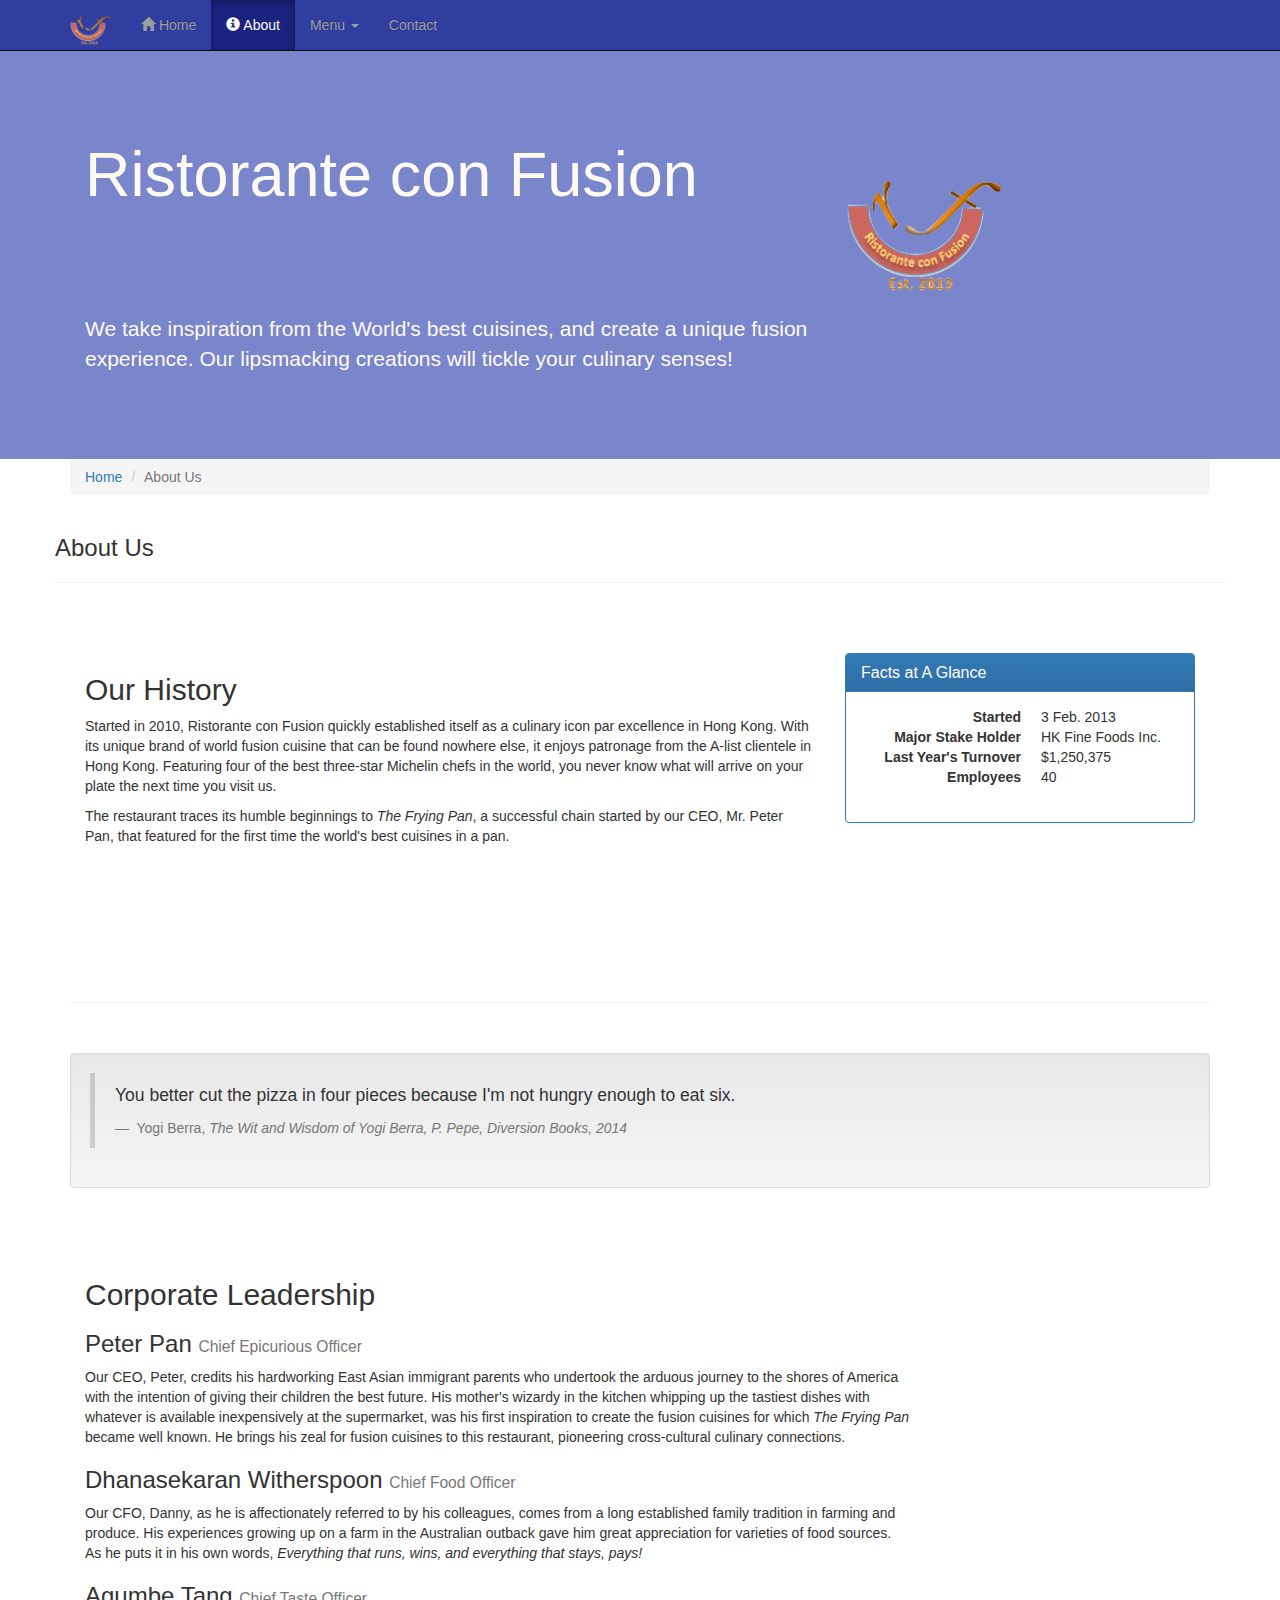
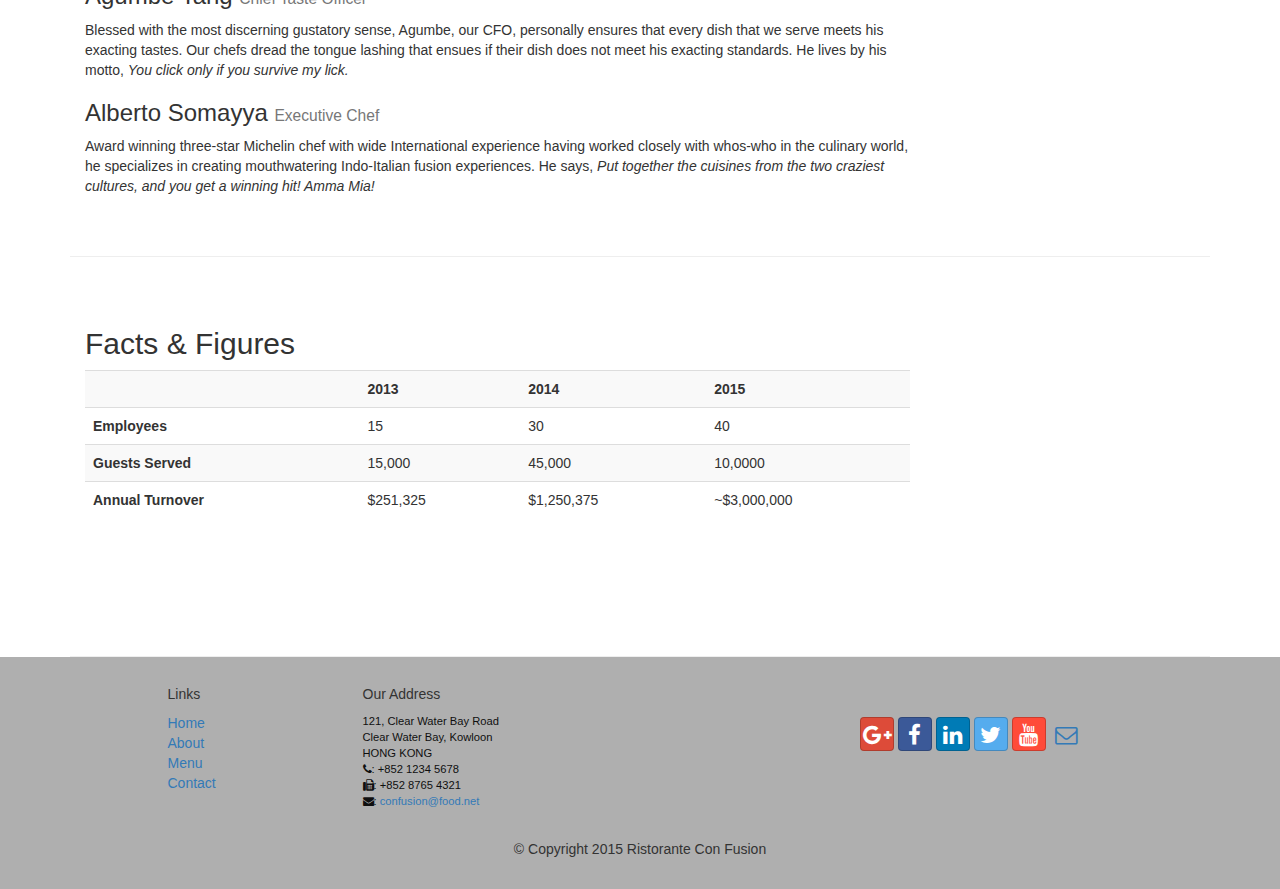
==== aboutus.html @ fd337906 "uploading project" ====
<!DOCTYPE html>
<!-- saved from url=(0086)file:///C:/Users/lesli_000/Desktop/Front%20End%20UI/conFusion/aboutus%20-%20Copy.html# -->
<html lang="en"><head><meta http-equiv="Content-Type" content="text/html; charset=UTF-8">
     
    <meta http-equiv="X-UA-Compatible" content="IE=edge">
    <meta name="viewport" content="width=device-width, initial-scale=1">
    <!-- The above 3 meta tags *must* come first in the head; any other head 
         content must come *after* these tags -->
    <title>Ristorante Con Fusion: About Us</title>
        <!-- Bootstrap -->
    <link href="css/bootstrap.min.css" rel="stylesheet">
    <link href="css/bootstrap-theme.min.css" rel="stylesheet">
    <link href="css/font-awesome.min.css" rel="stylesheet">
    <link href="css/bootstrap-social.css" rel="stylesheet">
    <link href="css/mystyles.css" rel="stylesheet">

    <!-- HTML5 shim and Respond.js for IE8 support of HTML5 elements and media queries -->
    <!-- WARNING: Respond.js doesn't work if you view the page via file:// -->
    <!--[if lt IE 9]>
      <script src="https://oss.maxcdn.com/html5shiv/3.7.2/html5shiv.min.js"></script>
      <script src="https://oss.maxcdn.com/respond/1.4.2/respond.min.js"></script>
    <![endif]-->
</head>

<body>
    <nav class="navbar navbar-inverse navbar-fixed-top" role="navigation">
        <div class="container">
            <div class="navbar-header">
                <button type="button" class="navbar-toggle collapsed" data-toggle="collapse" data-target="#navbar" aria-expanded="false" aria-controls="navbar">
                    <span class="sr-only">Toggle navigation</span>
                    <span class="icon-bar"></span>
                    <span class="icon-bar"></span>
                    <span class="icon-bar"></span>
                </button>
                <a class="navbar-brand" href="index.html"><img src="img/logo.png" height="30" width="41"></a>
            </div>
            <div id="navbar" class="navbar-collapse collapse">
                <ul class="nav navbar-nav">
                    <li> <a href="index.html"><span class="glyphicon glyphicon-home" aria-hidden="true"></span> Home</a></li>


                    <li class="active"><a href="aboutus.html"><span class="glyphicon glyphicon-info-sign" aria-hidden="true"></span> About</a> </li>

                     <li class="dropdown">
                <a href="#" class="dropdown-toggle" data-toggle="dropdown" role="button" aria-haspopup="true" aria-expanded="false"> Menu <span class="caret"></span></a>

                <ul class="dropdown-menu">
                    <li><a href="#">Appetizers</a></li>
                    <li><a href="#">Main Courses</a></li>
                    <li><a href="#">Desserts</a></li>
                    <li><a href="#">Drinks</a></li>
                    <li role="separator" class="divider"></li>
                    <li class="dropdown-header">Specials</li>
                    <li><a href="#">Lunch Buffet</a></li>
                    <li><a href="#">Weekend Brunch</a></li>
                </ul>
            </li>



                    <li><a href="contact.html">Contact</a></li>
                </ul>
            </div>
        </div>
    </nav>  
    <header class="jumbotron">

        <!-- Main component for a primary marketing message or call to action -->

        <div class="container">
            <div class="row row-header">
                <div class="col-xs-12 col-sm-8">
                    <h1>Ristorante con Fusion</h1>
                    <p style="padding:40px;"></p>
                    <p>We take inspiration from the World's best cuisines, and create a unique fusion experience. Our lipsmacking creations will tickle your culinary senses!</p>
                </div>
                  <div class="col-xs-12 col-sm-2">
                    <p style="padding:20px;"></p>
                    <img src="img/logo.png" class="img-responsive">
                </div>
            </div>
        </div>
    </header>

    <div>
        <div class="container">
            <div>
                <ol class="breadcrumb">
                <li><a href="index.html">Home</a></li>
                <li class="active">About Us 
                </li>
                </ol>
            </div>







            
            <div class="row">
               <h3>About Us</h3>
               <hr>
            </div>
        
        
        <div class="row row-content">
            <div class="col-xs-12 col-sm-8">
                <h2>Our History</h2>
                <p>Started in 2010, Ristorante con Fusion quickly established itself as a culinary icon par excellence in Hong Kong. With its unique brand of world fusion cuisine that can be found nowhere else, it enjoys patronage from the A-list clientele in Hong Kong.  Featuring four of the best three-star Michelin chefs in the world, you never know what will arrive on your plate the next time you visit us.</p>
                <p>The restaurant traces its humble beginnings to <em>The Frying Pan</em>, a successful chain started by our CEO, Mr. Peter Pan, that featured for the first time the world's best cuisines in a pan.</p>
            </div>
            

        	<div class="col-xs-12 col-sm-4">
        	<div class="panel panel-primary">

        	<div class="panel-heading">
        		<h3 class="panel-title">Facts at A Glance</h3>
        	</div>

        	<div class="panel-body">
        		<dl class="dl-horizontal">
        			<dt>Started</dt>
        			<dd>3 Feb. 2013</dd>
        			<dt>Major Stake Holder</dt>
        			<dd>HK Fine Foods Inc.</dd>
        			<dt>Last Year's Turnover</dt>
        			<dd>$1,250,375</dd>
        			<dt>Employees</dt>
        			<dd>40</dd>
        		</dl>
        	</div>
        </div>
        </div>
    </div>

			<div>
                <p style="padding:20px;"></p>
            </div>


    <div class="well">
    	<blockquote>
    		<p>You better cut the pizza in four pieces because I'm not hungry enough to eat six.</p>
    		<footer> Yogi Berra,
    			<cite>The Wit and Wisdom of Yogi Berra, P. Pepe, Diversion Books, 2014</cite>
    		</footer>
    	</blockquote>
    </div>


        


        <div class="row row-content">
            <div class="col-xs-12 col-sm-9">
                <h2>Corporate Leadership</h2>
                <h3>Peter Pan <small>Chief Epicurious Officer</small></h3>
                <p>Our CEO, Peter, credits his hardworking East Asian immigrant parents who undertook the arduous journey to the shores of America with the intention of giving their children the best future. His mother's wizardy in the kitchen whipping up the tastiest dishes with whatever is available inexpensively at the supermarket, was his first inspiration to create the fusion cuisines for which <em>The Frying Pan</em> became well known. He brings his zeal for fusion cuisines to this restaurant, pioneering cross-cultural culinary connections.</p>
                <h3>Dhanasekaran Witherspoon <small>Chief Food Officer</small></h3>
                <p>Our CFO, Danny, as he is affectionately referred to by his colleagues, comes from a long established family tradition in farming and produce. His experiences growing up on a farm in the Australian outback gave him great appreciation for varieties of food sources. As he puts it in his own words, <em>Everything that runs, wins, and everything that stays, pays!</em></p>
                <h3>Agumbe Tang <small>Chief Taste Officer</small></h3>
                <p>Blessed with the most discerning gustatory sense, Agumbe, our CFO, personally ensures that every dish that we serve meets his exacting tastes. Our chefs dread the tongue lashing that ensues if their dish does not meet his exacting standards. He lives by his motto, <em>You click only if you survive my lick.</em></p>
                <h3>Alberto Somayya <small>Executive Chef</small></h3>
                <p>Award winning three-star Michelin chef with wide International experience having worked closely with whos-who in the culinary world, he specializes in creating mouthwatering Indo-Italian fusion experiences. He says, <em>Put together the cuisines from the two craziest cultures, and you get a winning hit! Amma Mia!</em></p>
            </div>
             <div>
                <p style="padding:20px;"></p>
            </div>
       </div>



    <div class="row row-content">
        	<div class="col-xs-12 col-sm-9">
        	<h2>Facts &amp; Figures</h2> 
        	

        		<div class="table-responsive">
        		<table class="table table-striped">
        			<tbody><tr>
        				<td>
        					&nbsp;
        				</td>
        				<th>
        					2013
        				</th>
        				<th>
        					2014
        				</th>
        				<th>
        					2015
        				</th>
        			</tr>
        			<tr>
        				<th>
        					Employees
        				</th>
        				<td>
        					15
        				</td>
        				<td>
        					30
        				</td>
        				<td>
        					40
        				</td>

        			</tr>
        			<tr>
        				<th>
        					Guests Served
        				</th>
        				<td>
        					15,000
        				</td>
        				<td>
        					45,000
        				</td>
        				<td>
        					10,0000
        				</td>
        			</tr>
        			<tr>
        				<th>
        					Annual Turnover
        				</th>
        				<td>
        					$251,325
        				</td>
        				<td>
        					$1,250,375
        				</td>
        				<td>
        					~$3,000,000
        				</td>

        			</tr>
        		</tbody></table>
        		</div>
        	</div>




        	<div class="col-xs-12 col-sm-3">
        		<p style="padding:20px;"></p>
        	</div>

        </div>
        </div>




    <footer class="row-footer">
        <div class="container">
            <div class="row">             
                <div class="col-xs-5 col-xs-offset-1 col-sm-2 col-sm-offset-1">
                    <h5>Links</h5>
                    <ul class="list-unstyled">
                        <li><a href="index.html">Home</a></li>
                        <li><a href="aboutus.html">About</a></li>
                        <li><a href="#">Menu</a></li>
                        <li><a href="contact.html">Contact</a></li>
                    </ul>
                </div>
                <div class="col-xs-6 col-sm-5">
                    <h5>Our Address</h5>
                    <address>
		              121, Clear Water Bay Road<br>
		              Clear Water Bay, Kowloon<br>
		              HONG KONG<br>
		              <i class="fa fa-phone"></i>: +852 1234 5678<br>
		              <i class="fa fa-fax"></i>: +852 8765 4321<br>
		              <i class="fa fa-envelope"></i>: 
                        <a href="mailto:confusion@food.net">confusion@food.net</a>
		           </address>
                </div>
                <div class="col-xs-12 col-sm-4">
                    <div class="nav navbar-nav" style="padding: 40px 10px;">
                        <a class="btn btn-social-icon btn-google-plus" href="http://google.com/+"><i class="fa fa-google-plus"></i></a>
                        <a class="btn btn-social-icon btn-facebook" href="http://www.facebook.com/profile.php?id="><i class="fa fa-facebook"></i></a>
                        <a class="btn btn-social-icon btn-linkedin" href="http://www.linkedin.com/in/"><i class="fa fa-linkedin"></i></a>
                        <a class="btn btn-social-icon btn-twitter" href="http://twitter.com/"><i class="fa fa-twitter"></i></a>
                        <a class="btn btn-social-icon btn-youtube" href="http://youtube.com/"><i class="fa fa-youtube"></i></a>
                        <a class="btn btn-social-icon" href="mailto:"><i class="fa fa-envelope-o"></i></a>
                    </div>
                </div>
                <div class="col-xs-12">
                    <p style="padding:10px;"></p>
                    <p align="center">© Copyright 2015 Ristorante Con Fusion</p>
                </div>
            </div>
        </div>
    </footer>
    <!-- jQuery (necessary for Bootstrap's JavaScript plugins) -->
    <script src="js/jquery.min.js"></script>
    <!-- Include all compiled plugins (below), or include individual files as needed -->
    <script src="js/bootstrap.min.js"></script>


</div></body></html>
---- css/mystyles.css ----
.row-header {
    margin:0px auto;
    padding:0px auto;
}

.row-content {
    margin:0px auto;
    padding: 50px 0px 50px 0px;
    border-bottom: 1px ridge;
    min-height:400px;
}

.row-footer {
    background-color: #AfAfAf;
    margin:0px auto;
    padding: 20px 0px 20px 0px;
}

.jumbotron {
	padding: 70px 30px 70px 30px;
	margin: 0px auto;
	background: #7986CB;
	color: floralwhite;
}

address {
	font-size:80%;
	margin:0px;
	color: #0f0f0f;
}

body {
	align: center;
	padding: 50px 0px 0px 0px;
	z-index: 0;
}

.navbar-inverse {
	background:#303F9F;
}

.navbar-inverse .navbar-nav > .active > a,
.navbar-inverse .navbar-nav > .active > a:hover,
.navbar-inverse .navbar-nav > .active > a:focus {

	color:#fff;
	background: #1A237E;
}


.navbar-inverse .navbar-nav > .open > a,
.navbar-inverse .navbar-nav > .open > a:hover,
.navbar-inverse .navbar-nav > .open > a:focus {
	color: #fff;
	background: #1A237E;
}

.navbar-inverse .navbar-nav .open .dropdown-menu > li > a,
.navbar-inverse .navbar-nav .open .dropdown-menu {
	background-color: #303F9F;
	color:#eeeeee;
}


.navbar-inverse .navbar-nav .open .dropdown-menu > li > a:hover {
	color: #000000;
}
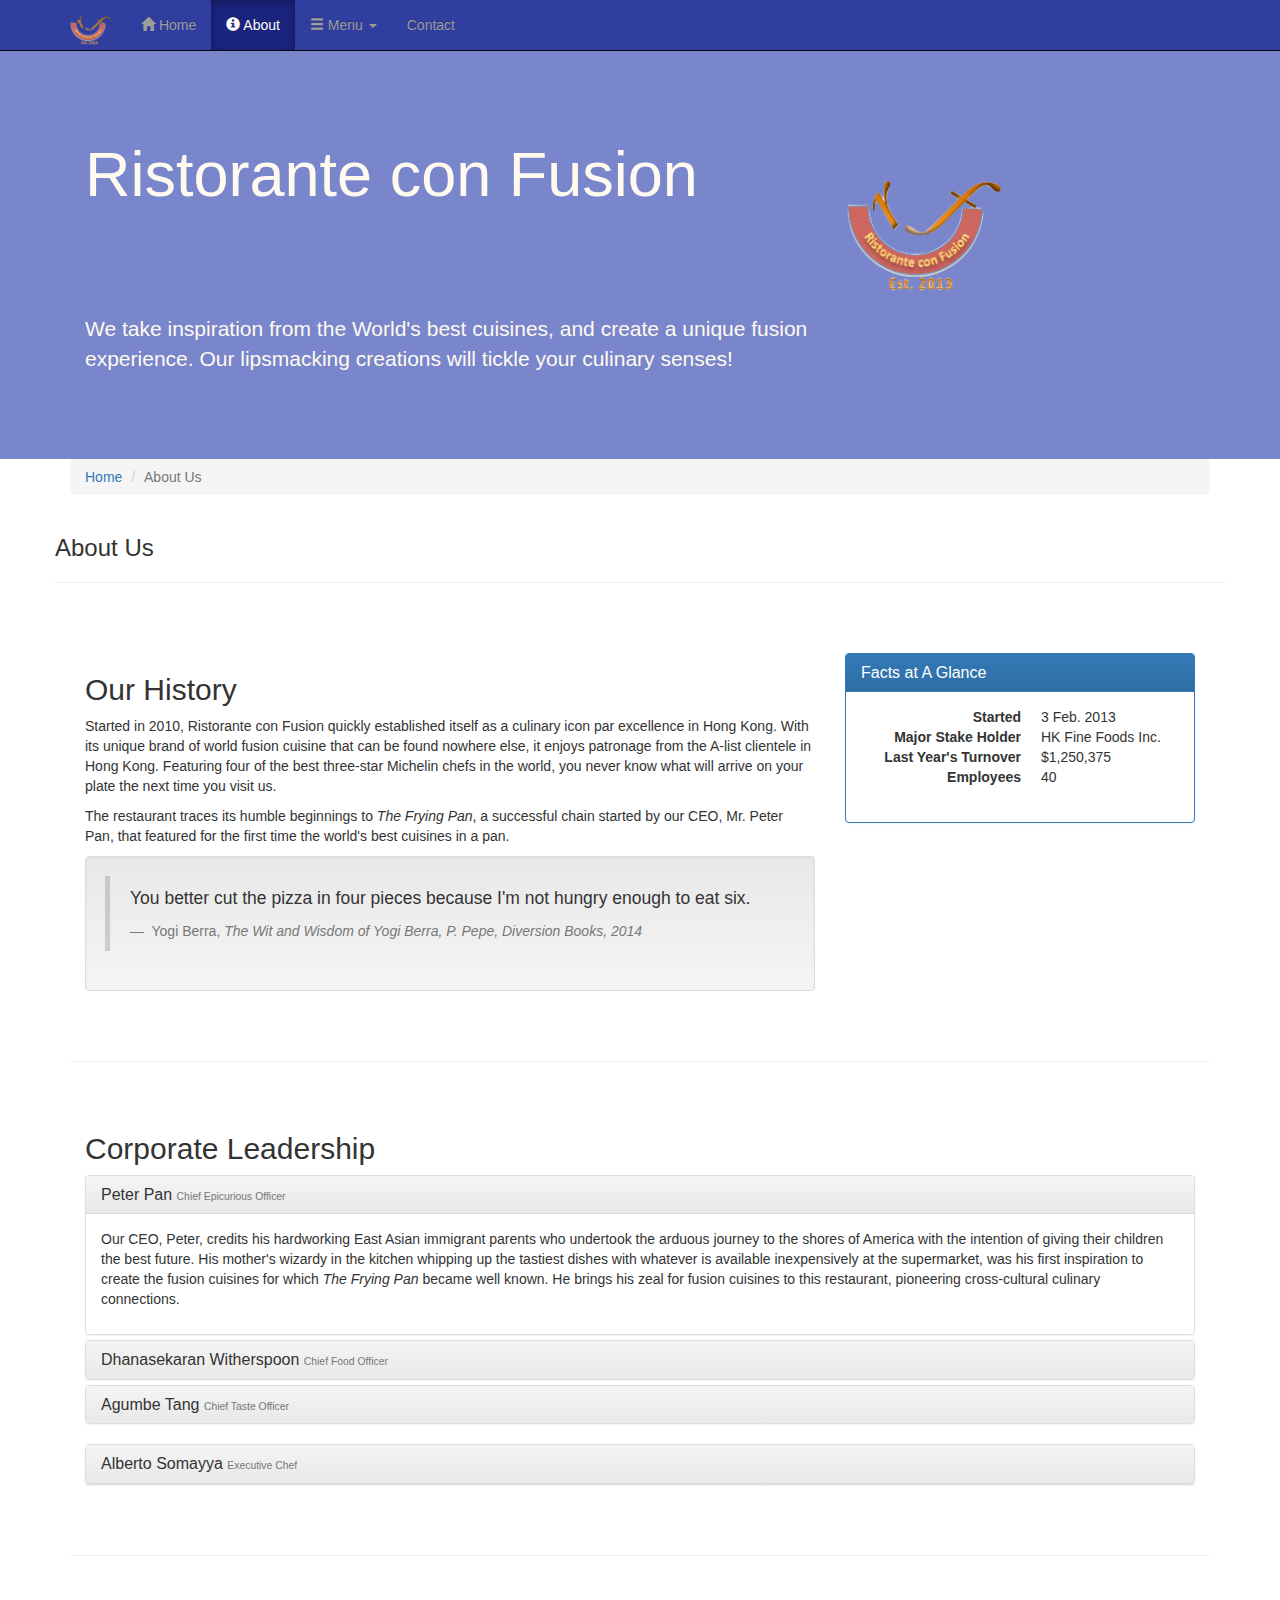
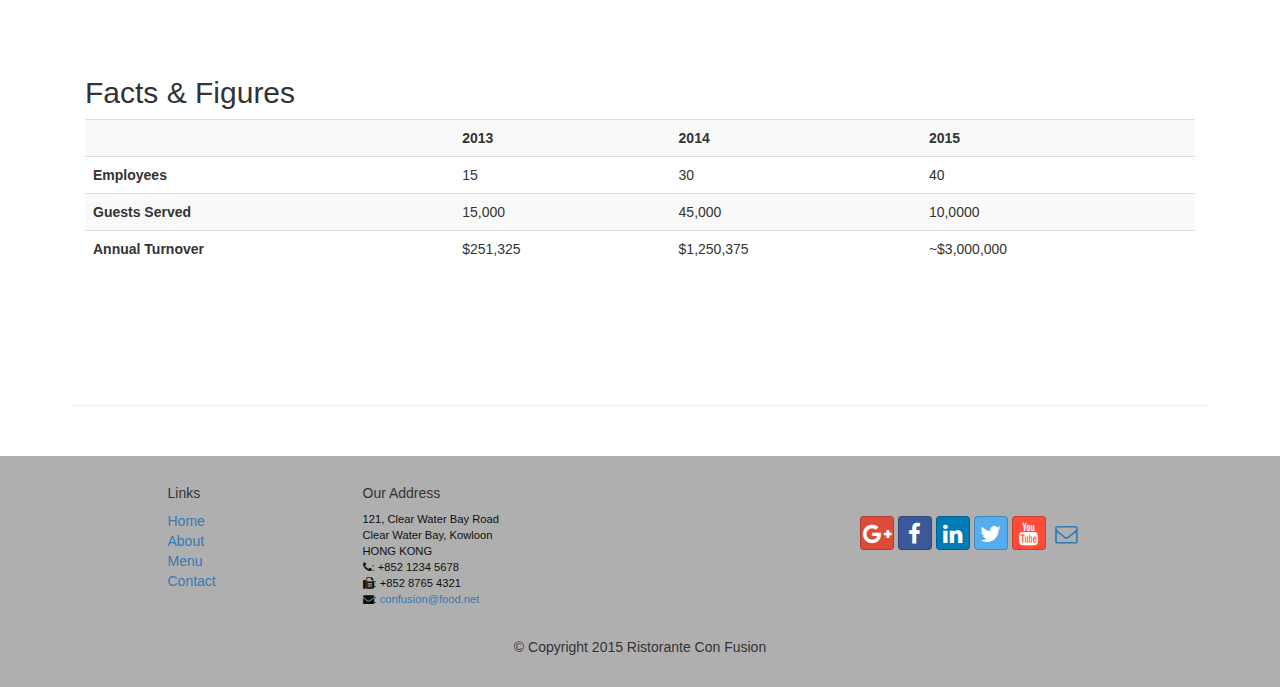
==== commit f25ff4a0: "fix to tabs" ====
--- a/aboutus.html
+++ b/aboutus.html
@@ -14,6 +14,8 @@
     <link href="css/bootstrap-social.css" rel="stylesheet">
     <link href="css/mystyles.css" rel="stylesheet">
 
+    <script type="text/javascript" src="https://code.jquery.com/jquery-1.11.3.min.js"></script>
+
     <!-- HTML5 shim and Respond.js for IE8 support of HTML5 elements and media queries -->
     <!-- WARNING: Respond.js doesn't work if you view the page via file:// -->
     <!--[if lt IE 9]>
@@ -42,7 +44,8 @@
                     <li class="active"><a href="aboutus.html"><span class="glyphicon glyphicon-info-sign" aria-hidden="true"></span> About</a> </li>
 
                      <li class="dropdown">
-                <a href="#" class="dropdown-toggle" data-toggle="dropdown" role="button" aria-haspopup="true" aria-expanded="false"> Menu <span class="caret"></span></a>
+            <a href="#" class="dropdown-toggle" data-toggle="dropdown" role="button" aria-haspopup="true" aria-expanded="false"><span class="glyphicon glyphicon-menu-hamburger"></span> Menu 
+            <span class="caret"></span></a>
 
                 <ul class="dropdown-menu">
                     <li><a href="#">Appetizers</a></li>
@@ -91,12 +94,8 @@
                 </li>
                 </ol>
             </div>
-
-
-
-
-
-
+      
+    
 
             
             <div class="row">
@@ -106,14 +105,25 @@
         
         
         <div class="row row-content">
-            <div class="col-xs-12 col-sm-8">
+            <div class="col-xs-12 col-sm-6 col-lg-8">
                 <h2>Our History</h2>
                 <p>Started in 2010, Ristorante con Fusion quickly established itself as a culinary icon par excellence in Hong Kong. With its unique brand of world fusion cuisine that can be found nowhere else, it enjoys patronage from the A-list clientele in Hong Kong.  Featuring four of the best three-star Michelin chefs in the world, you never know what will arrive on your plate the next time you visit us.</p>
                 <p>The restaurant traces its humble beginnings to <em>The Frying Pan</em>, a successful chain started by our CEO, Mr. Peter Pan, that featured for the first time the world's best cuisines in a pan.</p>
-            </div>
+           
+
+    <div class="well">
+        <blockquote>
+            <p>You better cut the pizza in four pieces because I'm not hungry enough to eat six.</p>
+            <footer> Yogi Berra,
+                <cite>The Wit and Wisdom of Yogi Berra, P. Pepe, Diversion Books, 2014</cite>
+            </footer>
+        </blockquote>
+    </div>
+    </div>
+
             
 
-        	<div class="col-xs-12 col-sm-4">
+        	<div class="col-xs-12 col-sm-6 col-lg-4">
         	<div class="panel panel-primary">
 
         	<div class="panel-heading">
@@ -132,49 +142,175 @@
         			<dd>40</dd>
         		</dl>
         	</div>
-        </div>
-        </div>
-    </div>
+            </div>
+            </div>
+  
 
 			<div>
                 <p style="padding:20px;"></p>
             </div>
 
-
-    <div class="well">
-    	<blockquote>
-    		<p>You better cut the pizza in four pieces because I'm not hungry enough to eat six.</p>
-    		<footer> Yogi Berra,
-    			<cite>The Wit and Wisdom of Yogi Berra, P. Pepe, Diversion Books, 2014</cite>
-    		</footer>
-    	</blockquote>
-    </div>
-
-
+</div>
+       
+
+
+        <div class="row row-content">
+            <div class="col-xs-12">
+                <h2>Corporate Leadership</h2>
+
+                <!-- Tab Panes
+                <ul class="nav nav-tabs" role="tablist">
+                    <li role="presentation" class="active">
+                    <a href="#peter" aria-controls="home" 
+                    role="tab" data-toggle="tab">Peter Pan, CEO</a>
+                    </li>
+
+                    <li role="presentation"><a href="#danny"
+                    aria-controls="profile" role="tab"
+                    data-toggle="tab">Danny Witherspoon, CFO</a>
+                    </li>
+
+                    <li role="presentation"><a href="#agumbe"
+                    aria-controls="messages" role="tab"
+                    data-toggle="tab">Agumbe Tang, CTO</a>
+                    </li>
+
+                    <li role="presentation"><a href="#alberto"
+                    aria-controls="settings" role="tab"
+                    data-toggle="tab">Alberto Somayya, Exec. Chef</a>
+                    </li>
+                </ul>
+                -->
+
+                <!-- Tab 1
+                <div class="tab-content">
+                <div role="tabpanel" class="tab-pane fade in active" id="peter"> 
+                 -->
+
+            <div class="panel-group" id="accordion"
+            role="tablist" aria-multiselectable="true">
+
+                <div class="panel panel-default">
+                    <div class="panel-heading" role="tab" id="headingPeter">
+                    <h3 class="panel-title">
+
+                    <a role="button" data-toggle="collapse"
+                        data-parent="#accordion" href="#peter"
+                        aria-expanded="true" aria-controls="peter">
+
+                    Peter Pan <small>Chief Epicurious Officer</small></h3>
+                    </a>
+
+                    </h3>
+                    </div>
+
+                    <div role="tabpanel" class="panel-collapse collapse in"
+                    id="peter" aria-labelledby="headingPeter">
+
+                <div class="panel-body">
+                <p>Our CEO, Peter, credits his hardworking East Asian immigrant parents who undertook the arduous journey to the shores of America with the intention of giving their children the best future. His mother's wizardy in the kitchen whipping up the tastiest dishes with whatever is available inexpensively at the supermarket, was his first inspiration to create the fusion cuisines for which <em>The Frying Pan</em> became well known. He brings his zeal for fusion cuisines to this restaurant, pioneering cross-cultural culinary connections.</p>
+                </div>
+                </div>
+                </div>
+                
+               
+                
+               
+                <!-- Tab 3
+                <div role="tabpanel" class="tab-pane fade" id="danny">
+                -->
+
+                 <div class="panel panel-default">
+                    <div class="panel-heading" role="tab" id="headingDanny">
+                    <h3 class="panel-title">
+                    <a role="button" data-toggle="collapse"
+                        data-parent="#accordion" href="#danny"
+                        aria-expanded="true" aria-controls="danny">
+                   Dhanasekaran Witherspoon <small>Chief Food Officer</small></h3>
+                    </a>
+                    </h3>
+                    </div>
+
+                    <div role="tabpanel" class="panel-collapse collapse"
+                    id="danny" aria-labelledby="headingDanny">
+
+                <div class="panel-body">
+               
+                <p>Our CFO, Danny, as he is affectionately referred to by his colleagues, comes from a long established family tradition in farming and produce. His experiences growing up on a farm in the Australian outback gave him great appreciation for varieties of food sources. As he puts it in his own words, <em>Everything that runs, wins, and everything that stays, pays!</em></p>
+                </div>
+                </div>
+                </div>
+
+                
+
+
+
+                <div class="panel panel-default">
+                    <div class="panel-heading" role="tab" id="headingAgumbe">
+                    <h3 class="panel-title">
+                    <a role="button" data-toggle="collapse"
+                        data-parent="#accordion" href="#agumbe"
+                        aria-expanded="true" aria-controls="agumbe">
+                   Agumbe Tang <small>Chief Taste Officer</small></h3>
+                    </a>
+                    </h3>
+                    </div>
+
+                    <div role="tabpanel" class="panel-collapse collapse"
+                    id="agumbe" aria-labelledby="headingAgumbe">
+                 <div class="panel-body">
+
+                <!-- Tab 3
+                <div role="tabpanel" class="tab-pane fade" id="agumbe">
+                -->
+                <p>Blessed with the most discerning gustatory sense, Agumbe, our CTO, personally ensures that every dish that we serve meets his exacting tastes. Our chefs dread the tongue lashing that ensues if their dish does not meet his exacting standards. He lives by his motto, <em>You click only if you survive my lick.</em></p></div>
+
+                </div>
+                </div>
+                </div>
+                
+
+
+
+                <!-- Tab 4 
+                <div role="tabpanel" class="tab-pane fade" id="alberto">
+                -->
+
+
+                  <div class="panel panel-default">
+                    <div class="panel-heading" role="tab" id="headingAlberto">
+                    <h3 class="panel-title">
+                    <a role="button" data-toggle="collapse"
+                        data-parent="#accordion" href="#alberto"
+                        aria-expanded="true" aria-controls="alberto">
+                   Alberto Somayya <small>Executive Chef</small></h3>
+                    </a>
+                    </h3>
+                    </div>
+
+                    <div role="tabpanel" class="panel-collapse collapse"
+                    id="alberto" aria-labelledby="headingAlberto">
+
+                 <div class="panel-body">
+               
+                <p>Award winning three-star Michelin chef with wide International experience having worked closely with whos-who in the culinary world, he specializes in creating mouthwatering Indo-Italian fusion experiences. He says, <em>Put together the cuisines from the two craziest cultures, and you get a winning hit! Amma Mia!</em></p></div>
+                </div>
+
+             </div>
+             </div>
+             </div>
         
-
-
-        <div class="row row-content">
-            <div class="col-xs-12 col-sm-9">
-                <h2>Corporate Leadership</h2>
-                <h3>Peter Pan <small>Chief Epicurious Officer</small></h3>
-                <p>Our CEO, Peter, credits his hardworking East Asian immigrant parents who undertook the arduous journey to the shores of America with the intention of giving their children the best future. His mother's wizardy in the kitchen whipping up the tastiest dishes with whatever is available inexpensively at the supermarket, was his first inspiration to create the fusion cuisines for which <em>The Frying Pan</em> became well known. He brings his zeal for fusion cuisines to this restaurant, pioneering cross-cultural culinary connections.</p>
-                <h3>Dhanasekaran Witherspoon <small>Chief Food Officer</small></h3>
-                <p>Our CFO, Danny, as he is affectionately referred to by his colleagues, comes from a long established family tradition in farming and produce. His experiences growing up on a farm in the Australian outback gave him great appreciation for varieties of food sources. As he puts it in his own words, <em>Everything that runs, wins, and everything that stays, pays!</em></p>
-                <h3>Agumbe Tang <small>Chief Taste Officer</small></h3>
-                <p>Blessed with the most discerning gustatory sense, Agumbe, our CFO, personally ensures that every dish that we serve meets his exacting tastes. Our chefs dread the tongue lashing that ensues if their dish does not meet his exacting standards. He lives by his motto, <em>You click only if you survive my lick.</em></p>
-                <h3>Alberto Somayya <small>Executive Chef</small></h3>
-                <p>Award winning three-star Michelin chef with wide International experience having worked closely with whos-who in the culinary world, he specializes in creating mouthwatering Indo-Italian fusion experiences. He says, <em>Put together the cuisines from the two craziest cultures, and you get a winning hit! Amma Mia!</em></p>
-            </div>
              <div>
                 <p style="padding:20px;"></p>
             </div>
-       </div>
+
+  
+    
 
 
 
     <div class="row row-content">
-        	<div class="col-xs-12 col-sm-9">
+        <div class="col-xs-12">
         	<h2>Facts &amp; Figures</h2> 
         	
 
@@ -238,9 +374,11 @@
         				</td>
 
         			</tr>
-        		</tbody></table>
-        		</div>
+        		</tbody>
+            </table>
         	</div>
+        </div>
+    </div>
 
 
 
@@ -250,8 +388,9 @@
         	</div>
 
         </div>
-        </div>
-
+    </div>
+        
+</div></div>
 
 
 
@@ -267,6 +406,7 @@
                         <li><a href="contact.html">Contact</a></li>
                     </ul>
                 </div>
+
                 <div class="col-xs-6 col-sm-5">
                     <h5>Our Address</h5>
                     <address>
@@ -279,6 +419,7 @@
                         <a href="mailto:confusion@food.net">confusion@food.net</a>
 		           </address>
                 </div>
+
                 <div class="col-xs-12 col-sm-4">
                     <div class="nav navbar-nav" style="padding: 40px 10px;">
                         <a class="btn btn-social-icon btn-google-plus" href="http://google.com/+"><i class="fa fa-google-plus"></i></a>
@@ -289,10 +430,13 @@
                         <a class="btn btn-social-icon" href="mailto:"><i class="fa fa-envelope-o"></i></a>
                     </div>
                 </div>
+
+
                 <div class="col-xs-12">
                     <p style="padding:10px;"></p>
                     <p align="center">© Copyright 2015 Ristorante Con Fusion</p>
                 </div>
+
             </div>
         </div>
     </footer>
@@ -301,5 +445,5 @@
     <!-- Include all compiled plugins (below), or include individual files as needed -->
     <script src="js/bootstrap.min.js"></script>
 
-
-</div></body></html>+</body>
+</html>